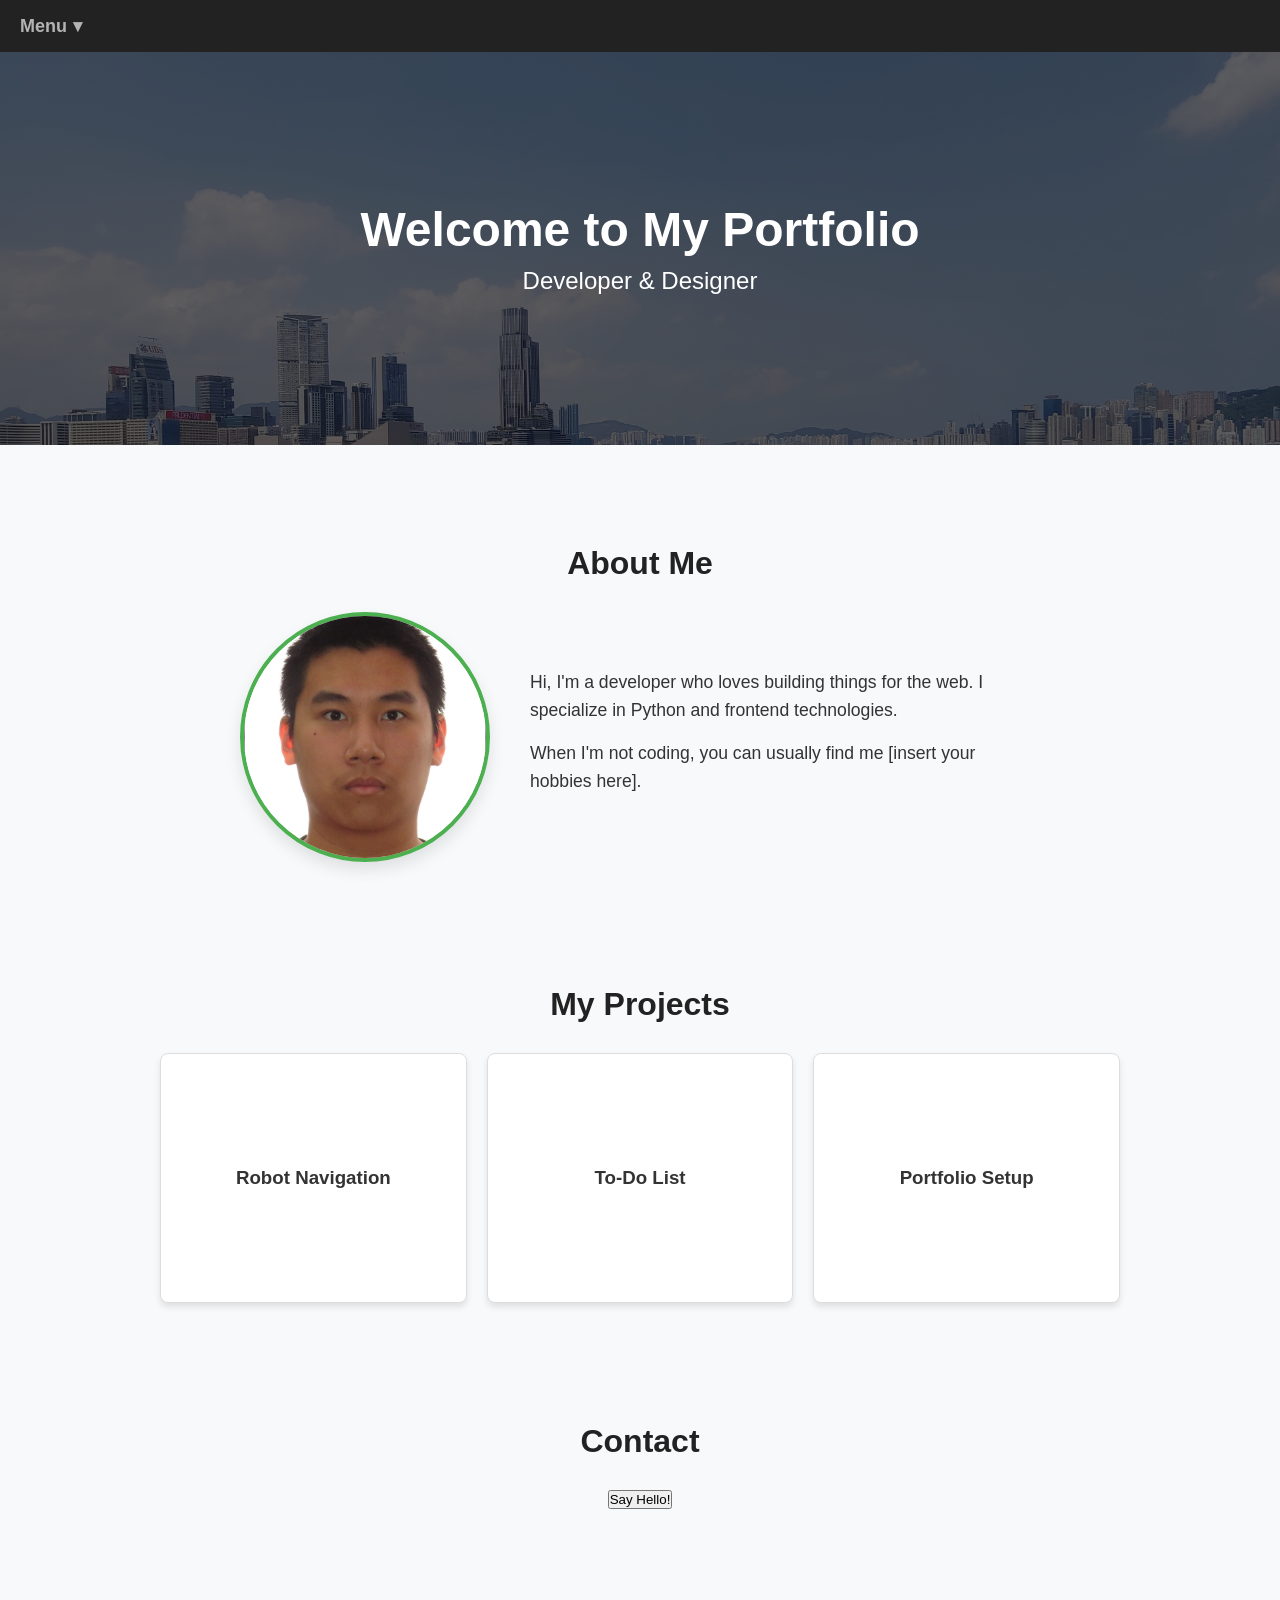
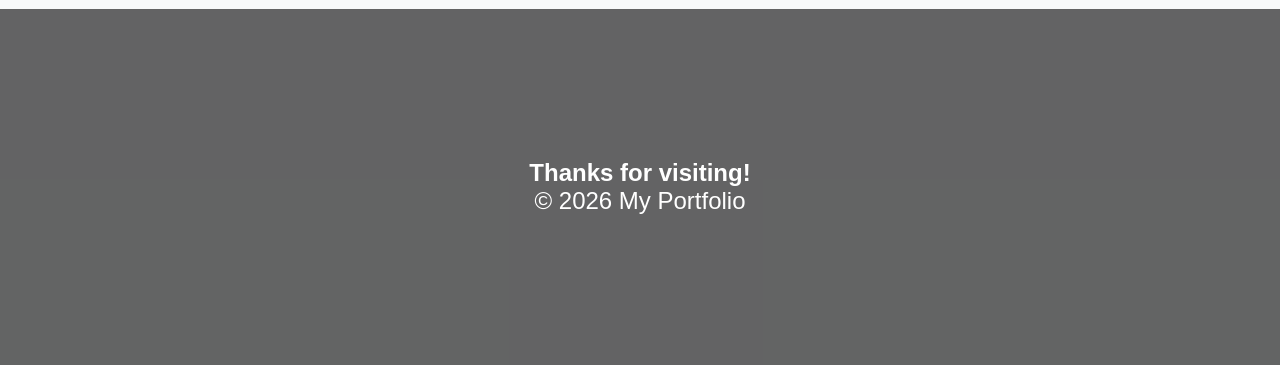
==== templates/index.html @ 961634d9 "Profile photo" ====
<!DOCTYPE html>
<html lang="en">
<head>
    <meta charset="UTF-8">
    <!-- This meta tag is the secret to making it responsive on mobile phones -->
    <meta name="viewport" content="width=device-width, initial-scale=1.0">
    <title>My Fancy Portfolio</title>
    <link rel="stylesheet" href="../static/style.css">
</head>
<body>

    <!-- Dropdown Navigation -->
    <nav class="navbar">
        <div class="dropdown">
            <button class="dropbtn">Menu <span class="arrow">▾</span></button>
            <div class="dropdown-content">
                <a href="#about">About Me</a>
                <a href="#projects">My Projects</a>
                <a href="#contact">Contact</a>
            </div>
        </div>
    </nav>

    <!-- Header with Background -->
    <!-- We use inline styles here so Flask can easily find your image -->
    <header class="hero" style="background-image: url(../static/background.jpg);">
        <div class="hero-content">
            <h1>Welcome to My Portfolio</h1>
            <p>Developer & Designer</p>
        </div>
    </header>

    <!-- Page Content -->
    <main class="container">
        <section id="about" class="section">
            <h2>About Me</h2>
            
            <div class="about-content">
                <!-- The Profile Photo -->
                <div class="profile-photo-container">
                    <img src="../static/temp.jpg" alt="A photo of me" class="profile-photo">
                </div>
                
                <!-- The Biography Text -->
                <div class="about-text">
                    <p>Hi, I'm a developer who loves building things for the web. I specialize in Python and frontend technologies.</p>
                    <p>When I'm not coding, you can usually find me [insert your hobbies here].</p>
                </div>
            </div>
        </section>

        <section id="projects" class="section">
            <h2>My Projects</h2>
            <div class="project-grid">
                <div class="card">
                    <div class="card-inner">
                        <div class="card-front">
                            <h3>Robot Navigation</h3>
                        </div>
                        <div class="card-back">
                            <p>C++ with that randomly generates obstacles that move and a robot that navigates them.</p>
                            <a href="https://github.com/EasternWinter/Pathing-Simulation">View Code</a>
                        </div>
                    </div>
                </div>

                <!-- Card 2 -->
                <div class="card">
                    <div class="card-inner">
                        <div class="card-front">
                            <h3>To-Do List</h3>
                        </div>
                        <div class="card-back">
                            <p>A JavaScript task manager built with local storage.</p>
                            <a href="#">View Code</a>
                        </div>
                    </div>
                </div>

                <!-- Card 3 -->
                <div class="card">
                    <div class="card-inner">
                        <div class="card-front">
                            <h3>Portfolio Setup</h3>
                        </div>
                        <div class="card-back">
                            <p>My personal portfolio built with Flask and CSS Flexbox.</p>
                            <a href="#">View Code</a>
                        </div>
                    </div>
                </div>
            </div>
        </section>

        <section id="contact" class="section">
            <h2>Contact</h2>
            <button id="helloBtn">Say Hello!</button>
        </section>
    </main>

    <!-- Footer with Background -->
    <footer class="hero" style="background-image: url(../static/background.jpg);">
        <div class="hero-content">
            <h2>Thanks for visiting!</h2>
            <p>© 2026 My Portfolio</p>
        </div>
    </footer>

    <script src="../static/script.js"></script>
</body>
</html>
---- static/style.css ----
/* --- Base Styles --- */
* {
    margin: 0;
    padding: 0;
    box-sizing: border-box; /* Makes width/height calculations predictable */
}

html {
    scroll-behavior: smooth; /* Makes clicking dropdown links scroll smoothly */
}

body {
    font-family: 'Segoe UI', Tahoma, Geneva, Verdana, sans-serif;
    color: #333;
    background-color: #f8f9fa;
}

/* --- About Me Section Layout --- */
.about-content {
    display: flex;
    flex-wrap: wrap; /* Allows stacking on small screens */
    align-items: center; /* Vertically centers the text with the photo */
    justify-content: center; /* Centers the whole block horizontally */
    gap: 40px; /* Space between photo and text */
    max-width: 800px;
    margin: 0 auto; /* Centers the content block within the section */
}

/* --- Profile Photo Styling --- */
.profile-photo-container {
    flex-shrink: 0; /* Prevents the photo from squishing */
}

.profile-photo {
    width: 250px;
    height: 250px;
    object-fit: cover; /* Ensures your image fills the circle without stretching */
    border-radius: 50%; /* Makes it a perfect circle */
    border: 4px solid #4CAF50; /* Adds a nice colored ring around it */
    box-shadow: 0 8px 16px rgba(0,0,0,0.1);
    transition: transform 0.3s ease; /* Prepares it for a hover effect */
}

/* Optional: Slight zoom when hovered */
.profile-photo:hover {
    transform: scale(1.05); 
}

/* --- Biography Text Styling --- */
.about-text {
    flex: 1; /* Takes up the remaining space */
    min-width: 300px; /* Ensures text doesn't get too narrow before stacking */
    text-align: left; /* Aligns text cleanly next to the photo */
    font-size: 1.1rem;
    line-height: 1.6;
}

.about-text p {
    margin-bottom: 15px;
}

/* --- Navigation & Hover Dropdown --- */
.navbar {
    background-color: #222;
    position: sticky;
    top: 0; /* Keeps nav at the top when scrolling */
    z-index: 100;
}

.dropdown {
    position: relative;
    display: inline-block;
    padding: 15px 20px;
}

.dropbtn {
    background-color: transparent;
    color: #b3b3b3; /* Start with a slightly dimmed white */
    font-size: 18px;
    border: none;
    cursor: pointer;
    font-weight: bold;
    display: flex; /* Keeps the word and arrow perfectly aligned */
    align-items: center;
    gap: 6px;
    transition: color 0.3s ease, text-shadow 0.3s ease; /* Smooth transition for brightness */
}

/* Make the arrow behave as a block so it can spin */
.arrow {
    display: inline-block;
    transition: transform 0.4s ease; /* Smooth 0.4 second spin */
}

/* --- The Hover Effects --- */

/* Brighten the word "Menu" and add a slight glow */
.dropdown:hover .dropbtn {
    color: #ffffff;
    text-shadow: 0 0 8px rgba(255, 255, 255, 0.8);
}

/* Spin the arrow 180 degrees to face up */
.dropdown:hover .arrow {
    transform: rotate(180deg);
}

.dropdown-content {
    display: none; /* Hidden by default */
    position: absolute;
    top: 100%;
    left: 0;
    background-color: #fff;
    min-width: 200px;
    box-shadow: 0px 8px 16px rgba(0,0,0,0.2);
    border-radius: 4px;
    overflow: hidden;
}

.dropdown-content a {
    color: #333;
    padding: 12px 16px;
    text-decoration: none;
    display: block;
    transition: background-color 0.2s;
}

.dropdown-content a:hover {
    background-color: #f1f1f1;
}

/* The magic hover rule */
.dropdown:hover .dropdown-content {
    display: block; 
}

/* --- Header & Footer (Hero Sections) --- */
.hero {
    /* The background image is set in the HTML via Flask */
    background-size: cover;
    background-position: center;
    background-attachment: fixed; /* Creates a cool parallax scrolling effect */
    color: white;
    text-align: center;
    padding: 150px 20px;
    position: relative;
}

/* Adds a dark tint so text is readable over your picture */
.hero::before {
    content: "";
    position: absolute;
    top: 0; left: 0; right: 0; bottom: 0;
    background-color: rgba(0, 0, 0, 0.6);
}

.hero-content {
    position: relative; /* Keeps text above the dark tint */
    z-index: 1;
}

.hero-content h1 { font-size: 3rem; margin-bottom: 10px; }
.hero-content p { font-size: 1.5rem; }

/* --- Main Layout --- */
.container {
    max-width: 1000px;
    margin: 0 auto;
    padding: 40px 20px;
}

.section {
    padding: 60px 0;
    text-align: center;
}

.section h2 { margin-bottom: 30px; font-size: 2rem; color: #222; }

/* --- Responsive Grid for Projects --- */
.project-grid {
    display: grid;
    /* This automatically adjusts columns based on screen width! */
    grid-template-columns: repeat(auto-fit, minmax(250px, 1fr));
    gap: 20px;
}

/* --- Card Flip Animation --- */
.card {
    background-color: transparent;
    height: 250px; /* Cards need a set height for the flip to look right */
    perspective: 1000px; /* This gives the flip its 3D depth */
}

/* This is the container that actually spins */
.card-inner {
    position: relative;
    width: 100%;
    height: 100%;
    transition: transform 0.6s; /* Controls how fast it flips */
    transform-style: preserve-3d; /* Tells the browser this is a 3D object */
}

/* Trigger the flip on hover */
.card:hover .card-inner {
    transform: rotateY(180deg);
}

/* Shared styles for both sides */
.card-front, .card-back {
    position: absolute; /* Places them right on top of each other */
    width: 100%;
    height: 100%;
    backface-visibility: hidden; /* Hides the back of the element when it faces away */
    border-radius: 8px;
    box-shadow: 0 4px 6px rgba(0,0,0,0.1);
    display: flex;
    flex-direction: column;
    justify-content: center;
    align-items: center;
    padding: 20px;
    text-align: center;
}

/* The Front Side */
.card-front {
    background-color: white;
    color: #333;
    border: 1px solid #ddd;
}

/* The Back Side */
.card-back {
    background-color: #222; /* Dark background for the back */
    color: white;
    transform: rotateY(180deg); /* Starts already flipped 180 degrees so it's facing away */
}

.card-back a {
    color: #4CAF50; /* A nice green link color */
    margin-top: 15px;
    text-decoration: none;
    font-weight: bold;
    border: 2px solid #4CAF50;
    padding: 5px 15px;
    border-radius: 4px;
    transition: background-color 0.3s, color 0.3s;
}

.card-back a:hover {
    background-color: #4CAF50;
    color: #222;
}

/* --- Mobile Responsiveness --- */
@media (max-width: 768px) {
    /* When screen is smaller than 768px (tablets/phones), apply these rules */
    .hero { padding: 100px 20px; }
    .hero-content h1 { font-size: 2rem; }
    .hero-content p { font-size: 1.2rem; }
    .section { padding: 40px 0; }
}
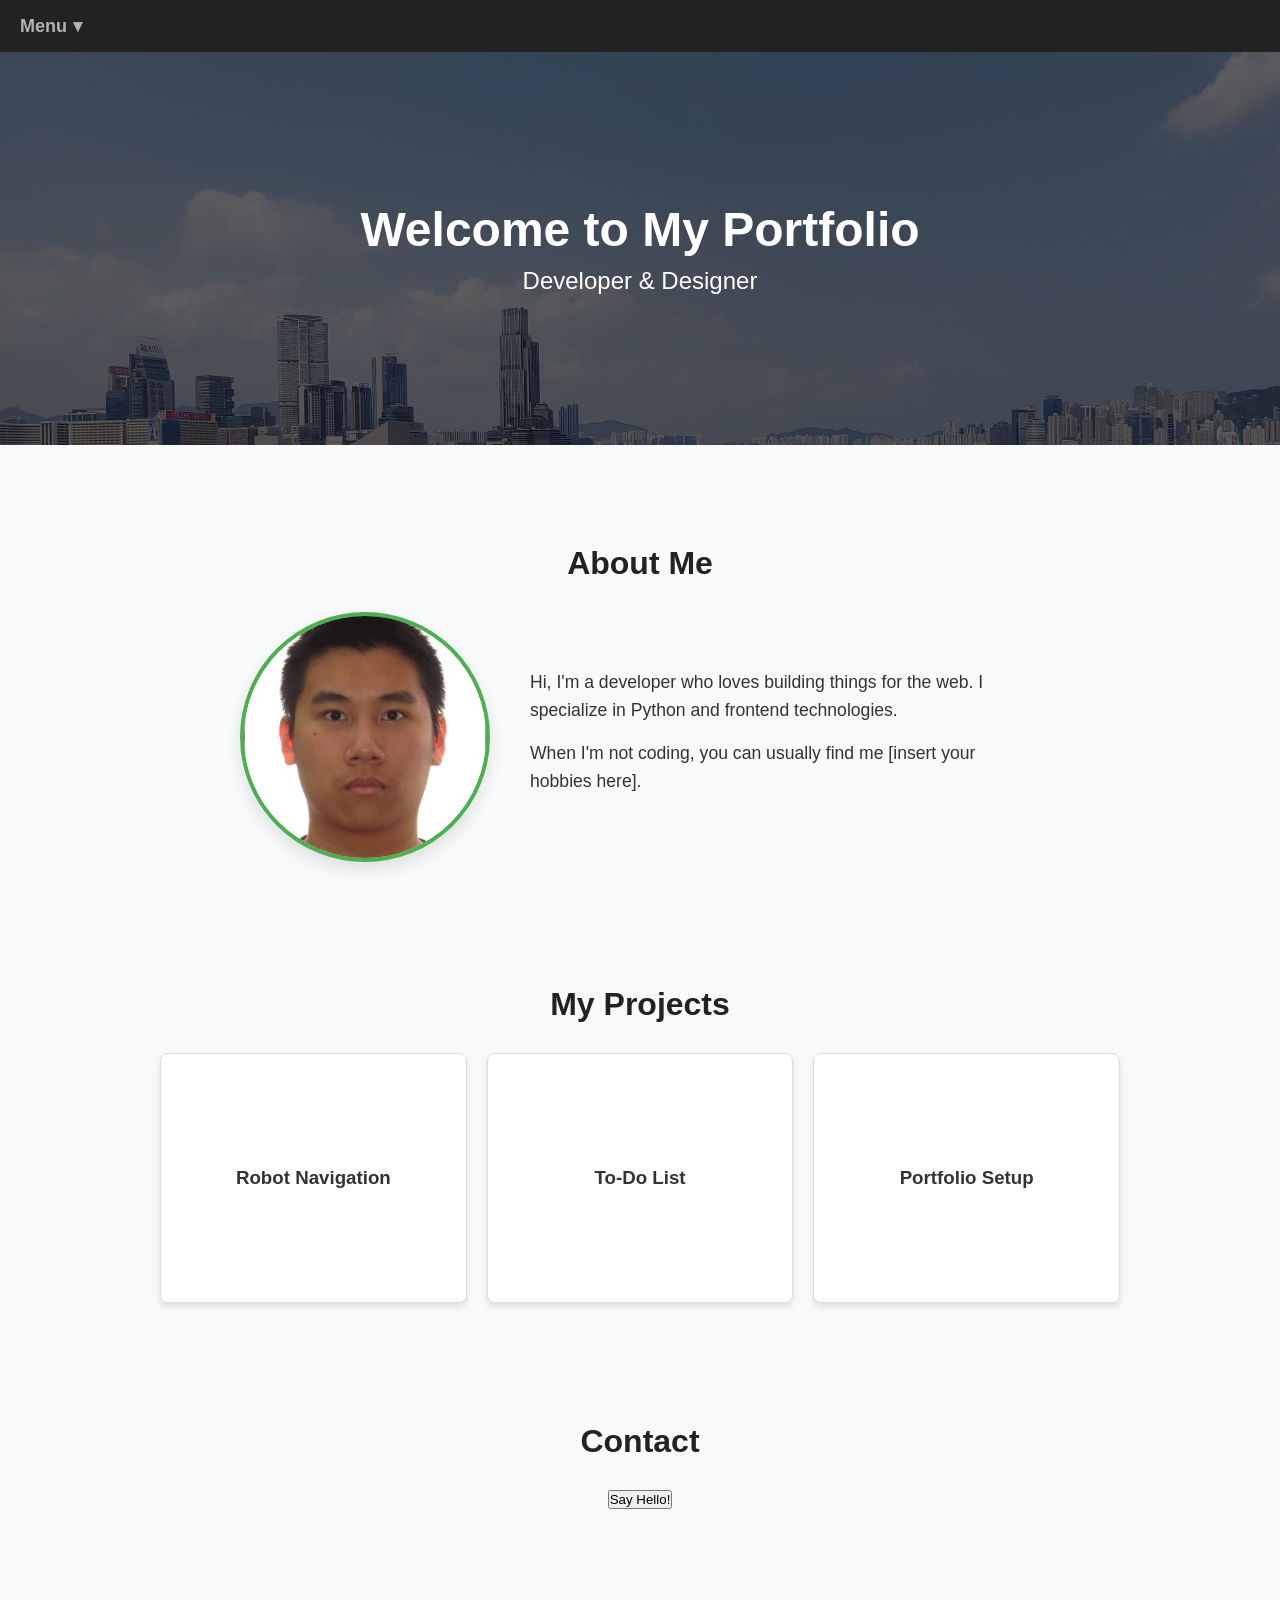
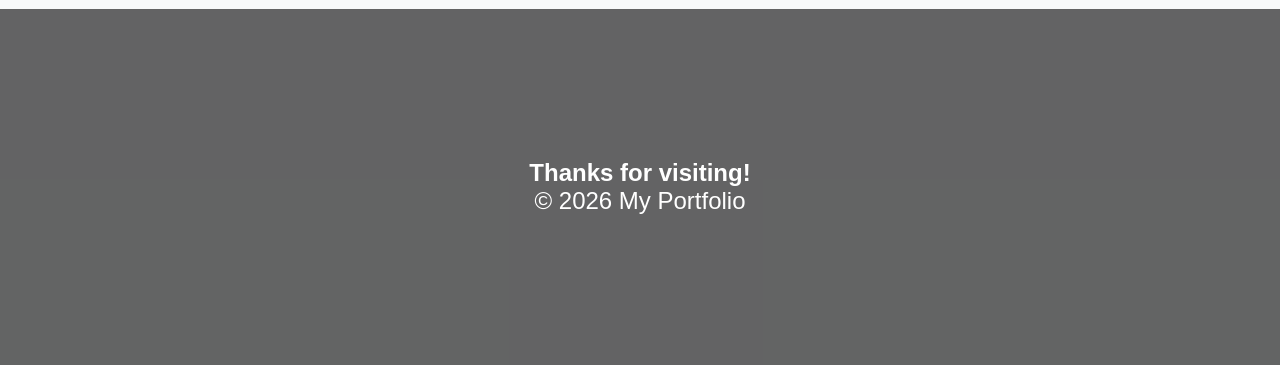
==== commit 5ce24794: "Slide elements" ====
--- a/templates/index.html
+++ b/templates/index.html
@@ -32,7 +32,7 @@
 
     <!-- Page Content -->
     <main class="container">
-        <section id="about" class="section">
+        <section id="about" class="section slide-hidden">
             <h2>About Me</h2>
             
             <div class="about-content">
@@ -52,7 +52,7 @@
         <section id="projects" class="section">
             <h2>My Projects</h2>
             <div class="project-grid">
-                <div class="card">
+                <div class="card slide-hidden">
                     <div class="card-inner">
                         <div class="card-front">
                             <h3>Robot Navigation</h3>
@@ -65,7 +65,7 @@
                 </div>
 
                 <!-- Card 2 -->
-                <div class="card">
+                <div class="card slide-hidden">
                     <div class="card-inner">
                         <div class="card-front">
                             <h3>To-Do List</h3>
@@ -78,7 +78,7 @@
                 </div>
 
                 <!-- Card 3 -->
-                <div class="card">
+                <div class="card slide-hidden">
                     <div class="card-inner">
                         <div class="card-front">
                             <h3>Portfolio Setup</h3>
--- a/static/style.css
+++ b/static/style.css
@@ -14,6 +14,26 @@
     color: #333;
     background-color: #f8f9fa;
 }
+
+/* --- Scroll Animations --- */
+
+/* The starting state before you scroll to it */
+.slide-hidden {
+    opacity: 0;
+    transform: translateY(50px); /* Pushes it down 50 pixels */
+    transition: opacity 0.8s ease-out, transform 0.8s ease-out;
+}
+
+/* The finishing state when it appears on screen */
+.slide-show {
+    opacity: 1;
+    transform: translateY(0); /* Brings it back to its original spot */
+}
+
+/* Optional: Stagger the project cards so they slide in one after another */
+.card:nth-child(1) { transition-delay: 0.1s; }
+.card:nth-child(2) { transition-delay: 0.3s; }
+.card:nth-child(3) { transition-delay: 0.5s; }
 
 /* --- About Me Section Layout --- */
 .about-content {
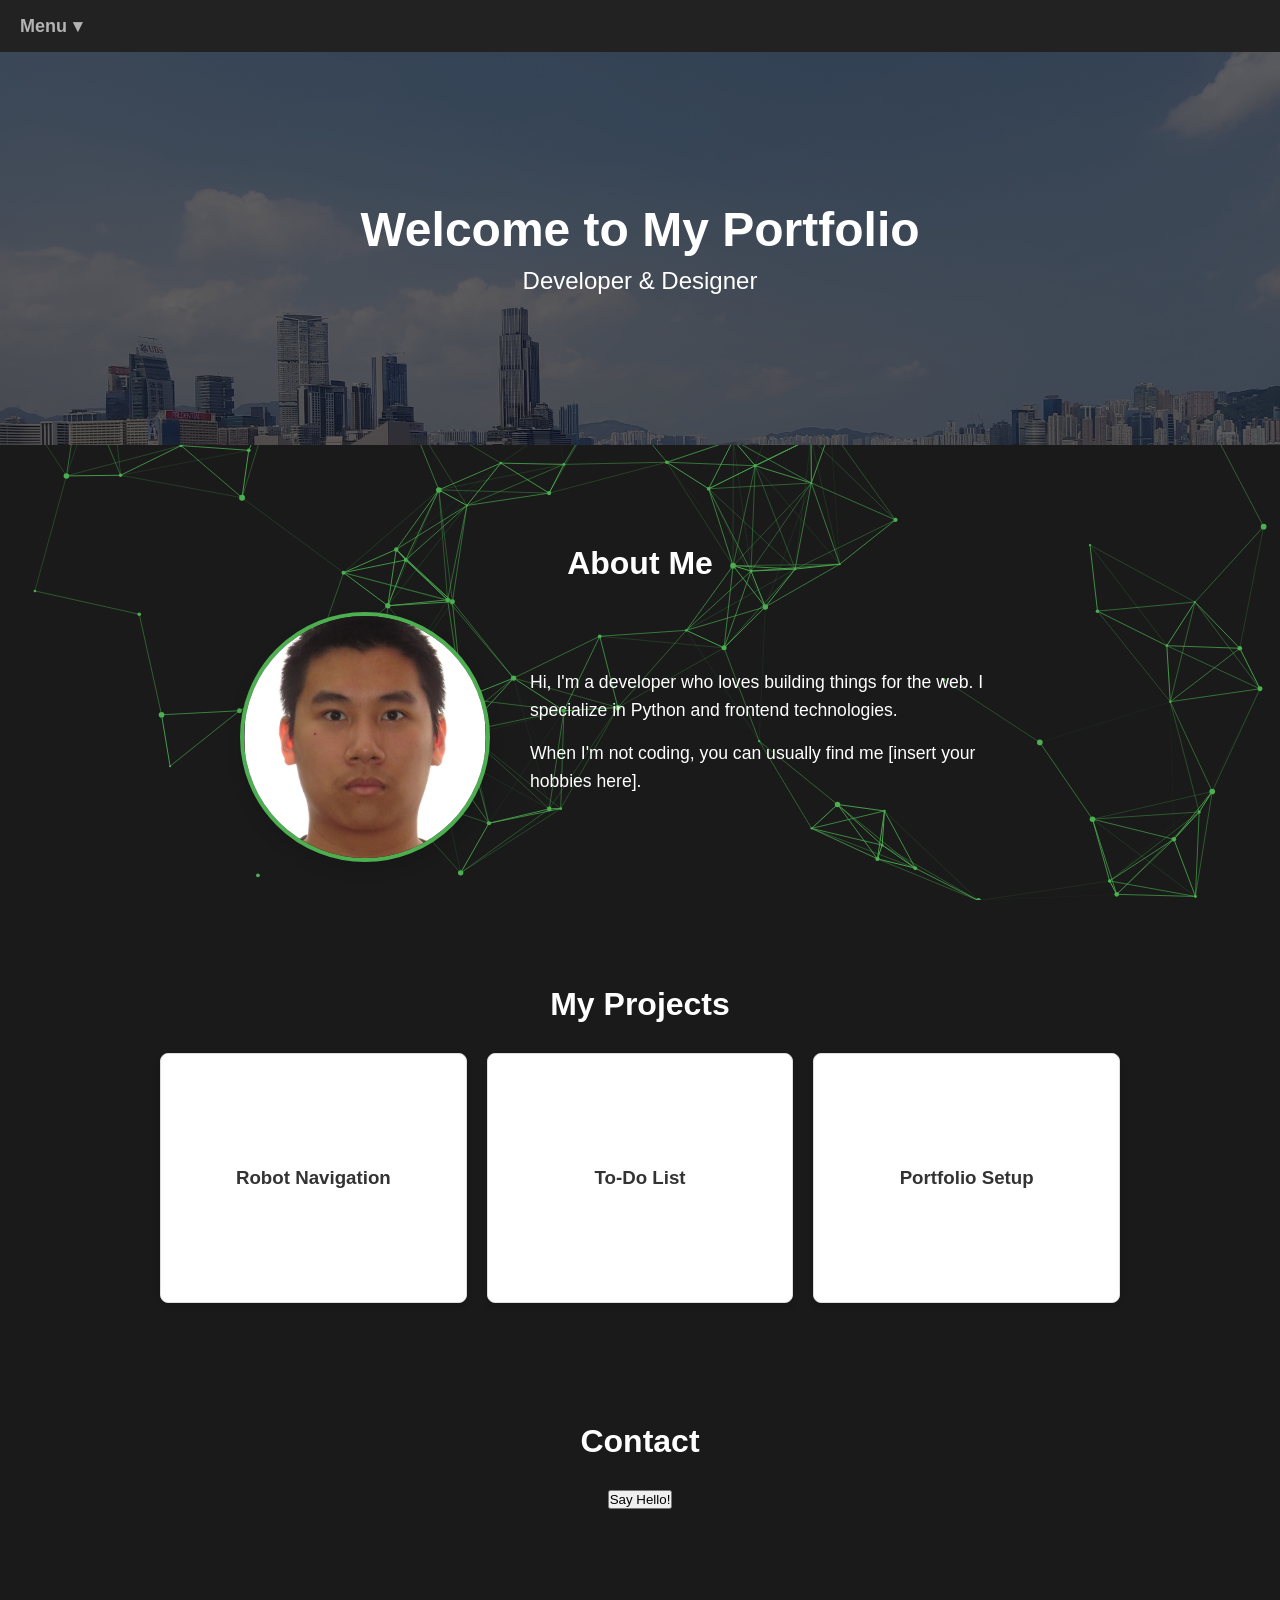
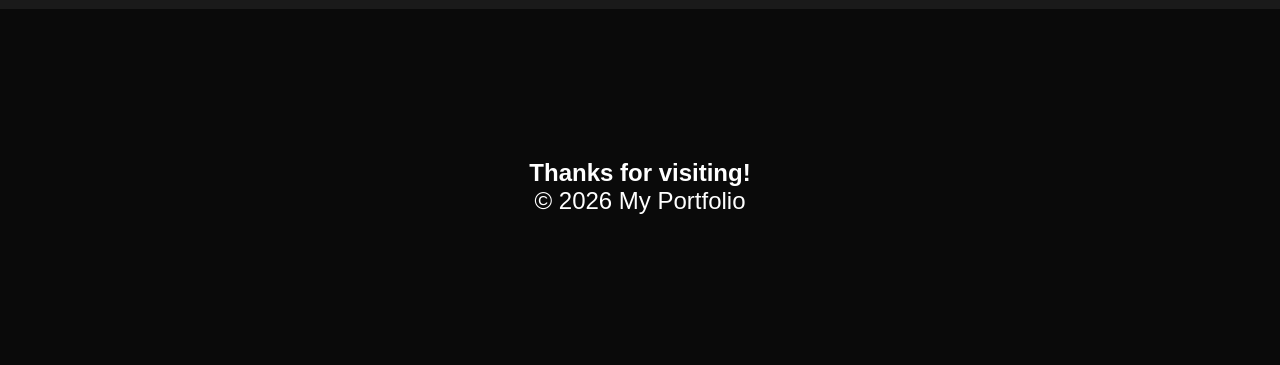
==== commit 77773e10: "Interactive Background" ====
--- a/templates/index.html
+++ b/templates/index.html
@@ -8,6 +8,8 @@
     <link rel="stylesheet" href="../static/style.css">
 </head>
 <body>
+    <!-- The canvas now sits directly inside the body -->
+    <canvas id="particle-canvas"></canvas>
 
     <!-- Dropdown Navigation -->
     <nav class="navbar">
--- a/static/style.css
+++ b/static/style.css
@@ -11,8 +11,18 @@
 
 body {
     font-family: 'Segoe UI', Tahoma, Geneva, Verdana, sans-serif;
-    color: #333;
-    background-color: #f8f9fa;
+    /* Change this from #f8f9fa to a dark color so it blends with the particles */
+    background-color: #1a1a1a; 
+    color: #ffffff; /* Make default text white */
+}
+
+#particle-canvas {
+    position: fixed; /* This stops it from sliding when you scroll */
+    top: 0;
+    left: 0;
+    width: 100vw; /* 100% of the viewport width */
+    height: 100vh; /* 100% of the viewport height */
+    z-index: -1; /* Pushes it behind all your text and sections */
 }
 
 /* --- Scroll Animations --- */
@@ -194,7 +204,7 @@
     text-align: center;
 }
 
-.section h2 { margin-bottom: 30px; font-size: 2rem; color: #222; }
+.section h2 { margin-bottom: 30px; font-size: 2rem; color: #ffffff; }
 
 /* --- Responsive Grid for Projects --- */
 .project-grid {
@@ -250,7 +260,7 @@
 
 /* The Back Side */
 .card-back {
-    background-color: #222; /* Dark background for the back */
+    background-color: #7b7b7b; /* Dark background for the back */
     color: white;
     transform: rotateY(180deg); /* Starts already flipped 180 degrees so it's facing away */
 }
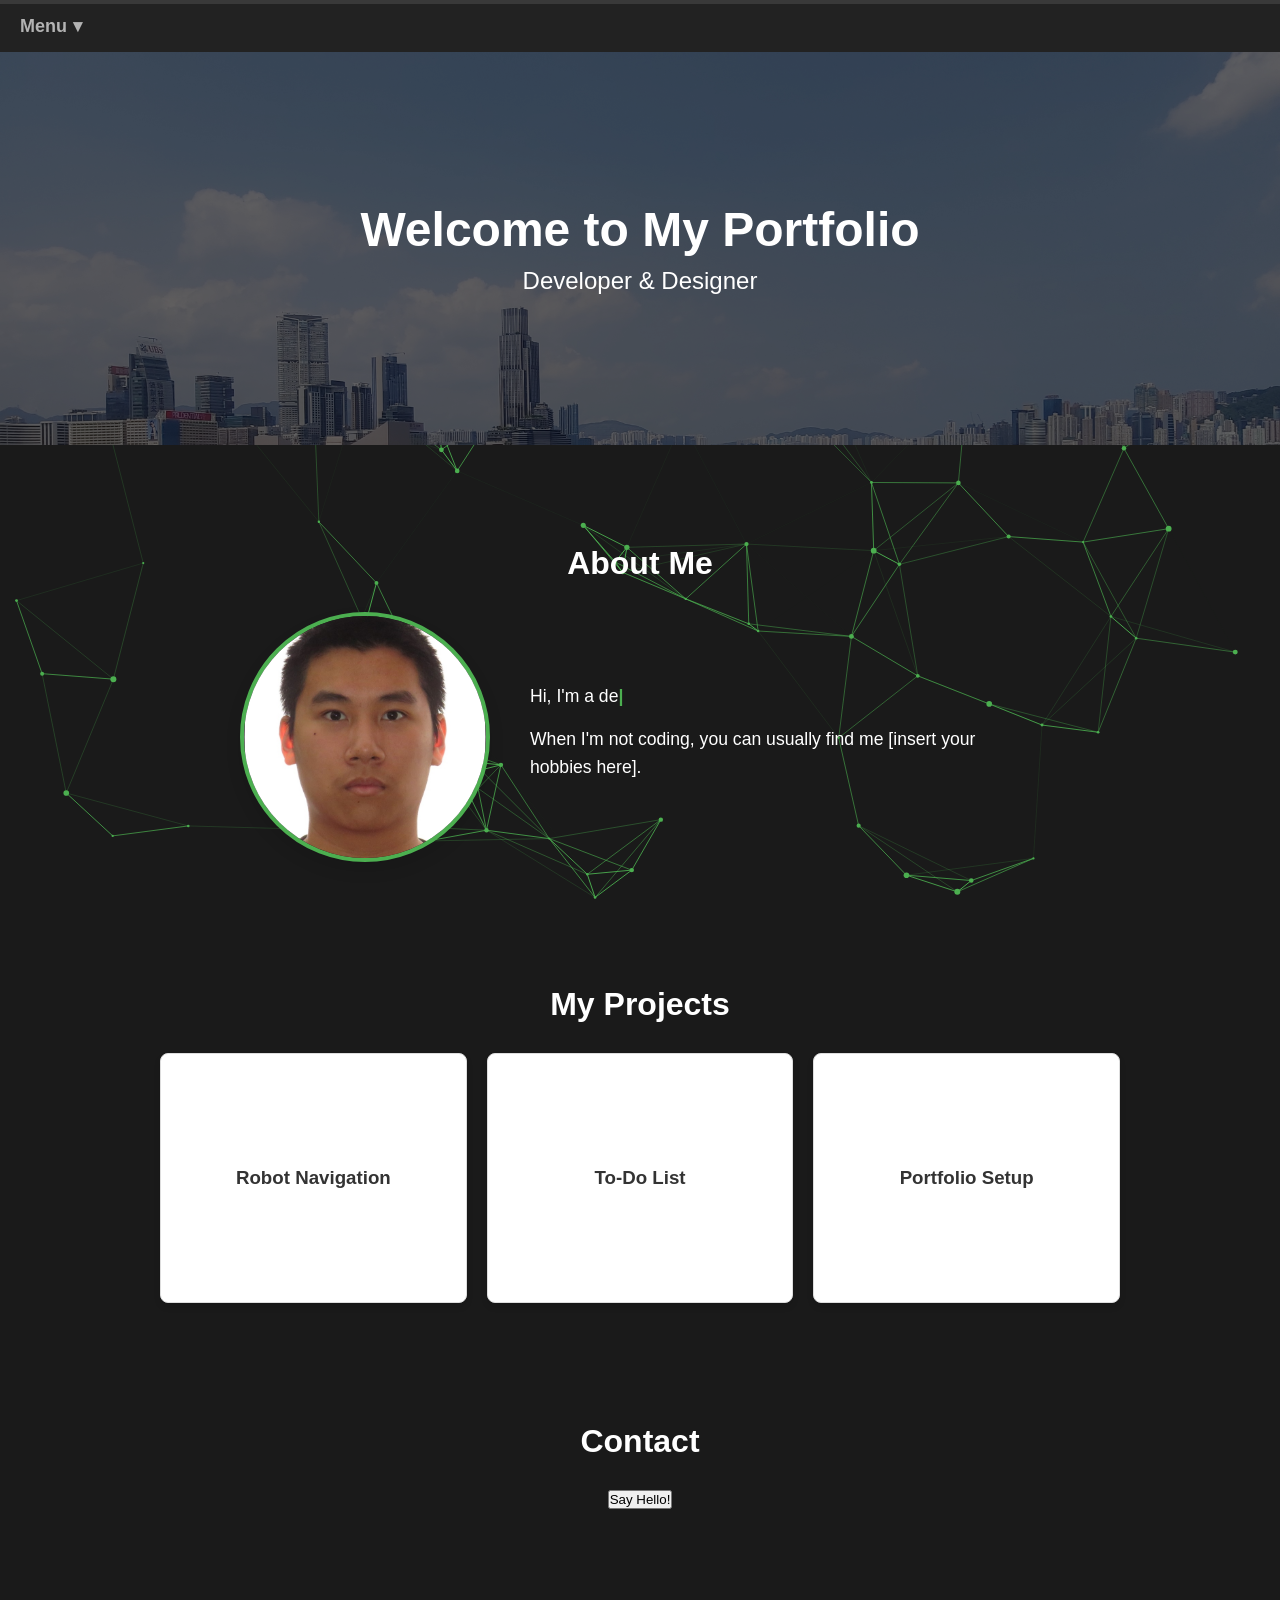
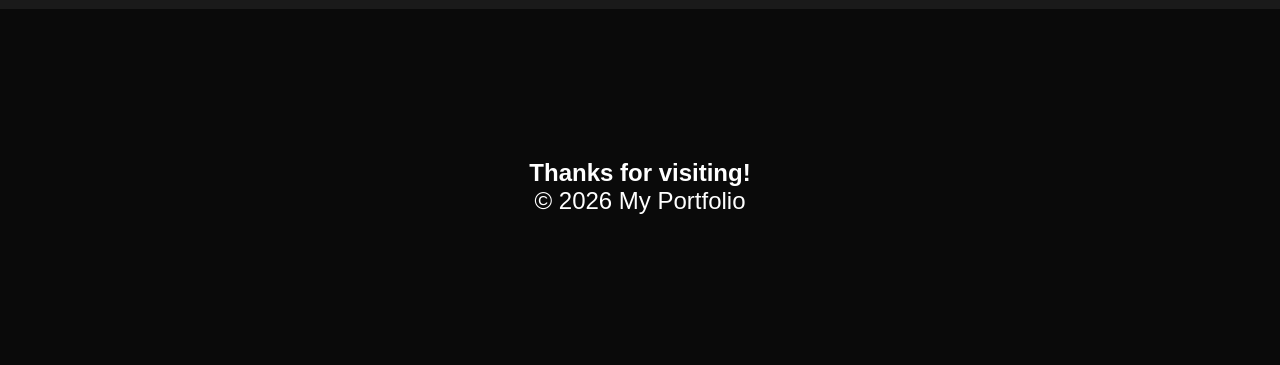
==== commit 829f59e7: "Add typewriter and scroll progress" ====
--- a/templates/index.html
+++ b/templates/index.html
@@ -8,6 +8,9 @@
     <link rel="stylesheet" href="../static/style.css">
 </head>
 <body>
+    <div class="progress-container">
+        <div class="progress-bar" id="myBar"></div>
+    </div>
     <!-- The canvas now sits directly inside the body -->
     <canvas id="particle-canvas"></canvas>
 
@@ -45,7 +48,7 @@
                 
                 <!-- The Biography Text -->
                 <div class="about-text">
-                    <p>Hi, I'm a developer who loves building things for the web. I specialize in Python and frontend technologies.</p>
+                    <p>Hi, <span <span id="typewriter-text"></span><span class="blinking-cursor">|</span></p>
                     <p>When I'm not coding, you can usually find me [insert your hobbies here].</p>
                 </div>
             </div>
--- a/static/style.css
+++ b/static/style.css
@@ -26,6 +26,37 @@
 }
 
 /* --- Scroll Animations --- */
+
+/* --- Scroll Progress Bar --- */
+.progress-container {
+    position: fixed;
+    top: 0;
+    left: 0;
+    width: 100%;
+    height: 4px;
+    background: rgba(255, 255, 255, 0.1); /* Faint background line */
+    z-index: 1000; /* Keeps it above everything, even the navbar */
+}
+
+.progress-bar {
+    height: 4px;
+    background: #4CAF50; /* Your green accent color */
+    width: 0%; /* Starts at 0, JS will change this */
+    border-radius: 0 2px 2px 0;
+}
+
+/* --- Typewriter Cursor Animation --- */
+.blinking-cursor {
+    font-weight: bold;
+    color: #4CAF50;
+    animation: blink 1s step-end infinite;
+}
+
+/* Makes the cursor flash on and off */
+@keyframes blink {
+    from, to { opacity: 1; }
+    50% { opacity: 0; }
+}
 
 /* The starting state before you scroll to it */
 .slide-hidden {
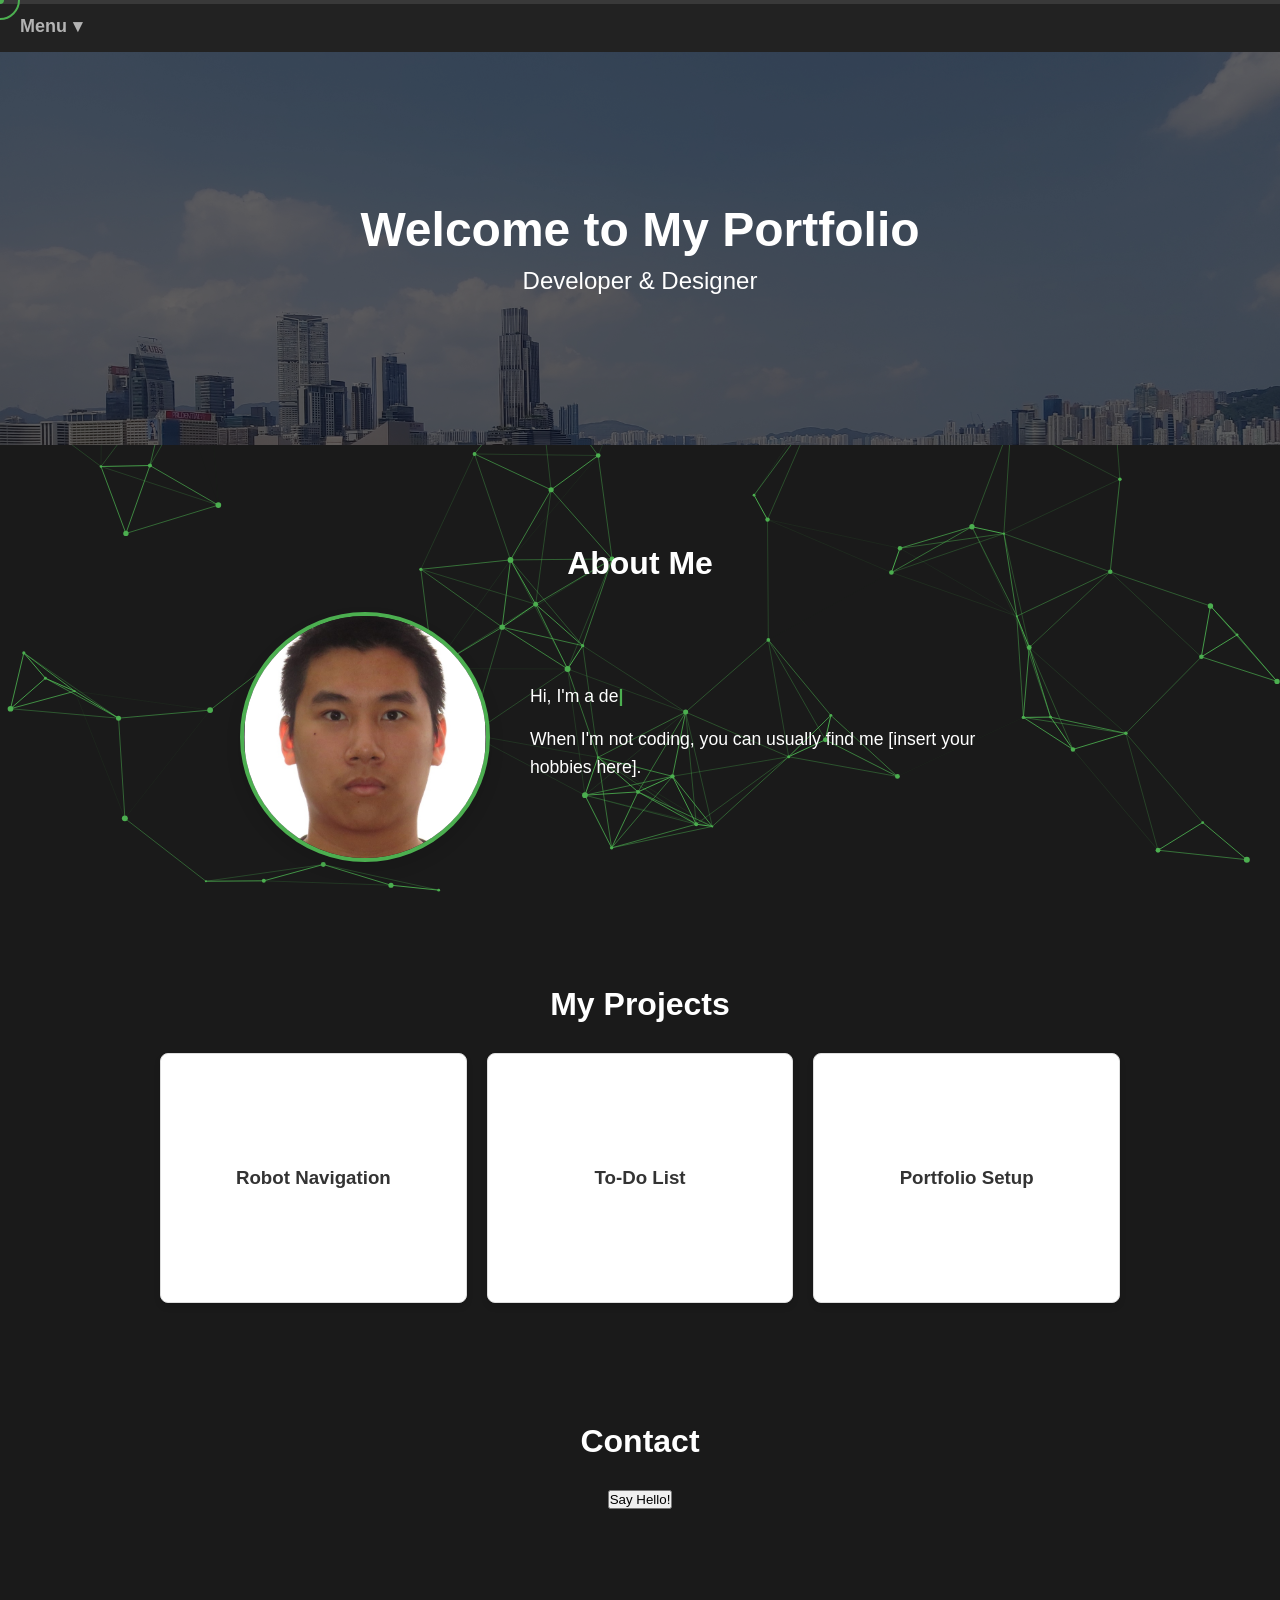
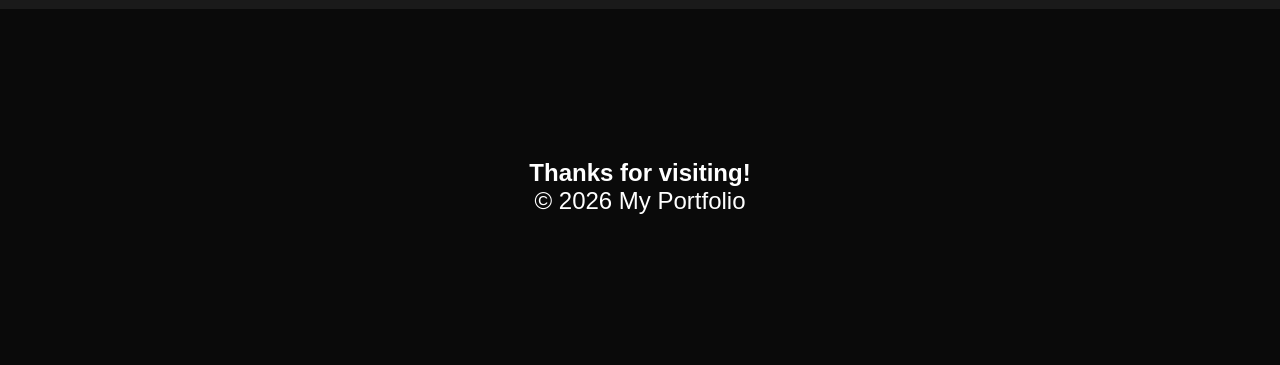
==== commit 7aa499ba: "Cursor" ====
--- a/templates/index.html
+++ b/templates/index.html
@@ -112,5 +112,8 @@
     </footer>
 
     <script src="../static/script.js"></script>
+    <!-- Custom Cursor Elements -->
+    <div class="cursor-dot"></div>
+    <div class="cursor-outline"></div>
 </body>
 </html>
--- a/static/style.css
+++ b/static/style.css
@@ -312,6 +312,49 @@
     color: #222;
 }
 
+/* --- Custom Cursor --- */
+
+/* 1. The key step: Hide the default cursor everywhere */
+html, body, a, button, .card, #helloBtn {
+    cursor: none !important;
+}
+
+/* Shared base styles */
+.cursor-dot, .cursor-outline {
+    position: fixed;
+    top: 0;
+    left: 0;
+    border-radius: 50%;
+    pointer-events: none;
+    z-index: 10000;
+    /* Center the divs perfectly over the X/Y coordinates */
+    transform: translate(-50%, -50%); 
+}
+
+/* The Inner Dot */
+.cursor-dot {
+    width: 8px;
+    height: 8px;
+    background-color: #4CAF50;
+}
+
+/* The Outer Ring */
+.cursor-outline {
+    width: 40px;
+    height: 40px;
+    border: 2px solid #4CAF50;
+    /* Smooth animations for hovering and moving */
+    transition: transform 0.2s ease-out, background-color 0.3s ease, width 0.3s ease, height 0.3s ease; 
+}
+
+/* Hover State */
+.cursor-outline.cursor-link-hover {
+    /* We use !important to make sure it scales up when hovered */
+    transform: translate(-50%, -50%) scale(1.5) !important; 
+    background-color: rgba(76, 175, 80, 0.1);
+    border-color: rgba(76, 175, 80, 0.5);
+}
+
 /* --- Mobile Responsiveness --- */
 @media (max-width: 768px) {
     /* When screen is smaller than 768px (tablets/phones), apply these rules */
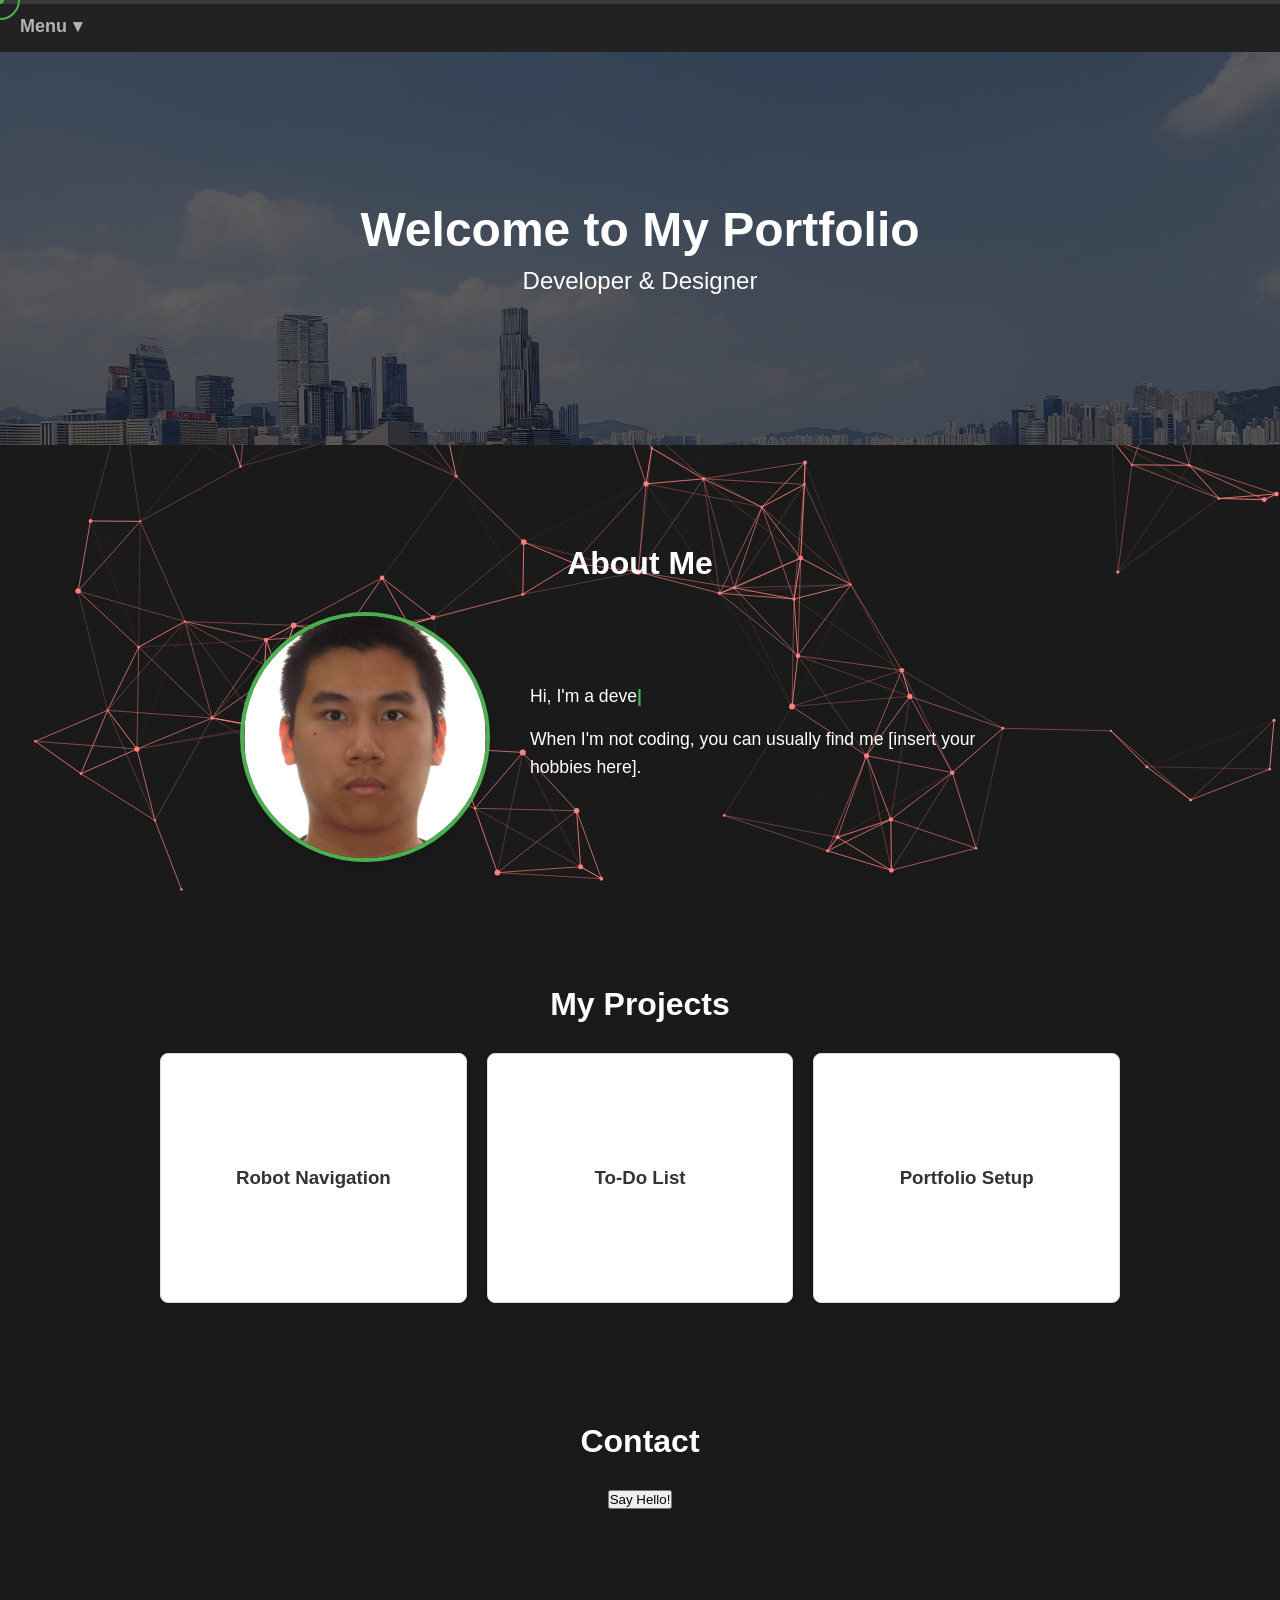
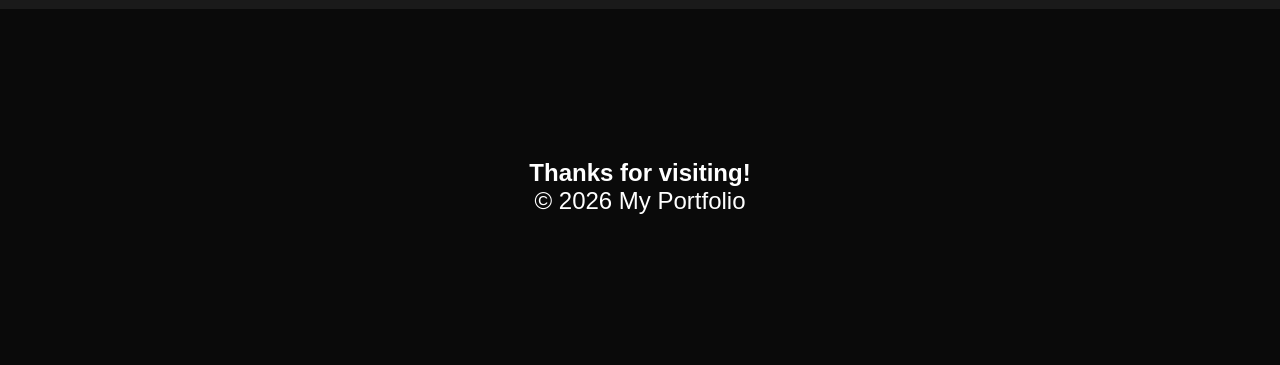
==== commit 0a6203f5: "Fix errors and colouring" ====
--- a/templates/index.html
+++ b/templates/index.html
@@ -48,7 +48,7 @@
                 
                 <!-- The Biography Text -->
                 <div class="about-text">
-                    <p>Hi, <span <span id="typewriter-text"></span><span class="blinking-cursor">|</span></p>
+                    <p>Hi, <span id="typewriter-text"></span><span class="blinking-cursor">|</span></p>
                     <p>When I'm not coding, you can usually find me [insert your hobbies here].</p>
                 </div>
             </div>
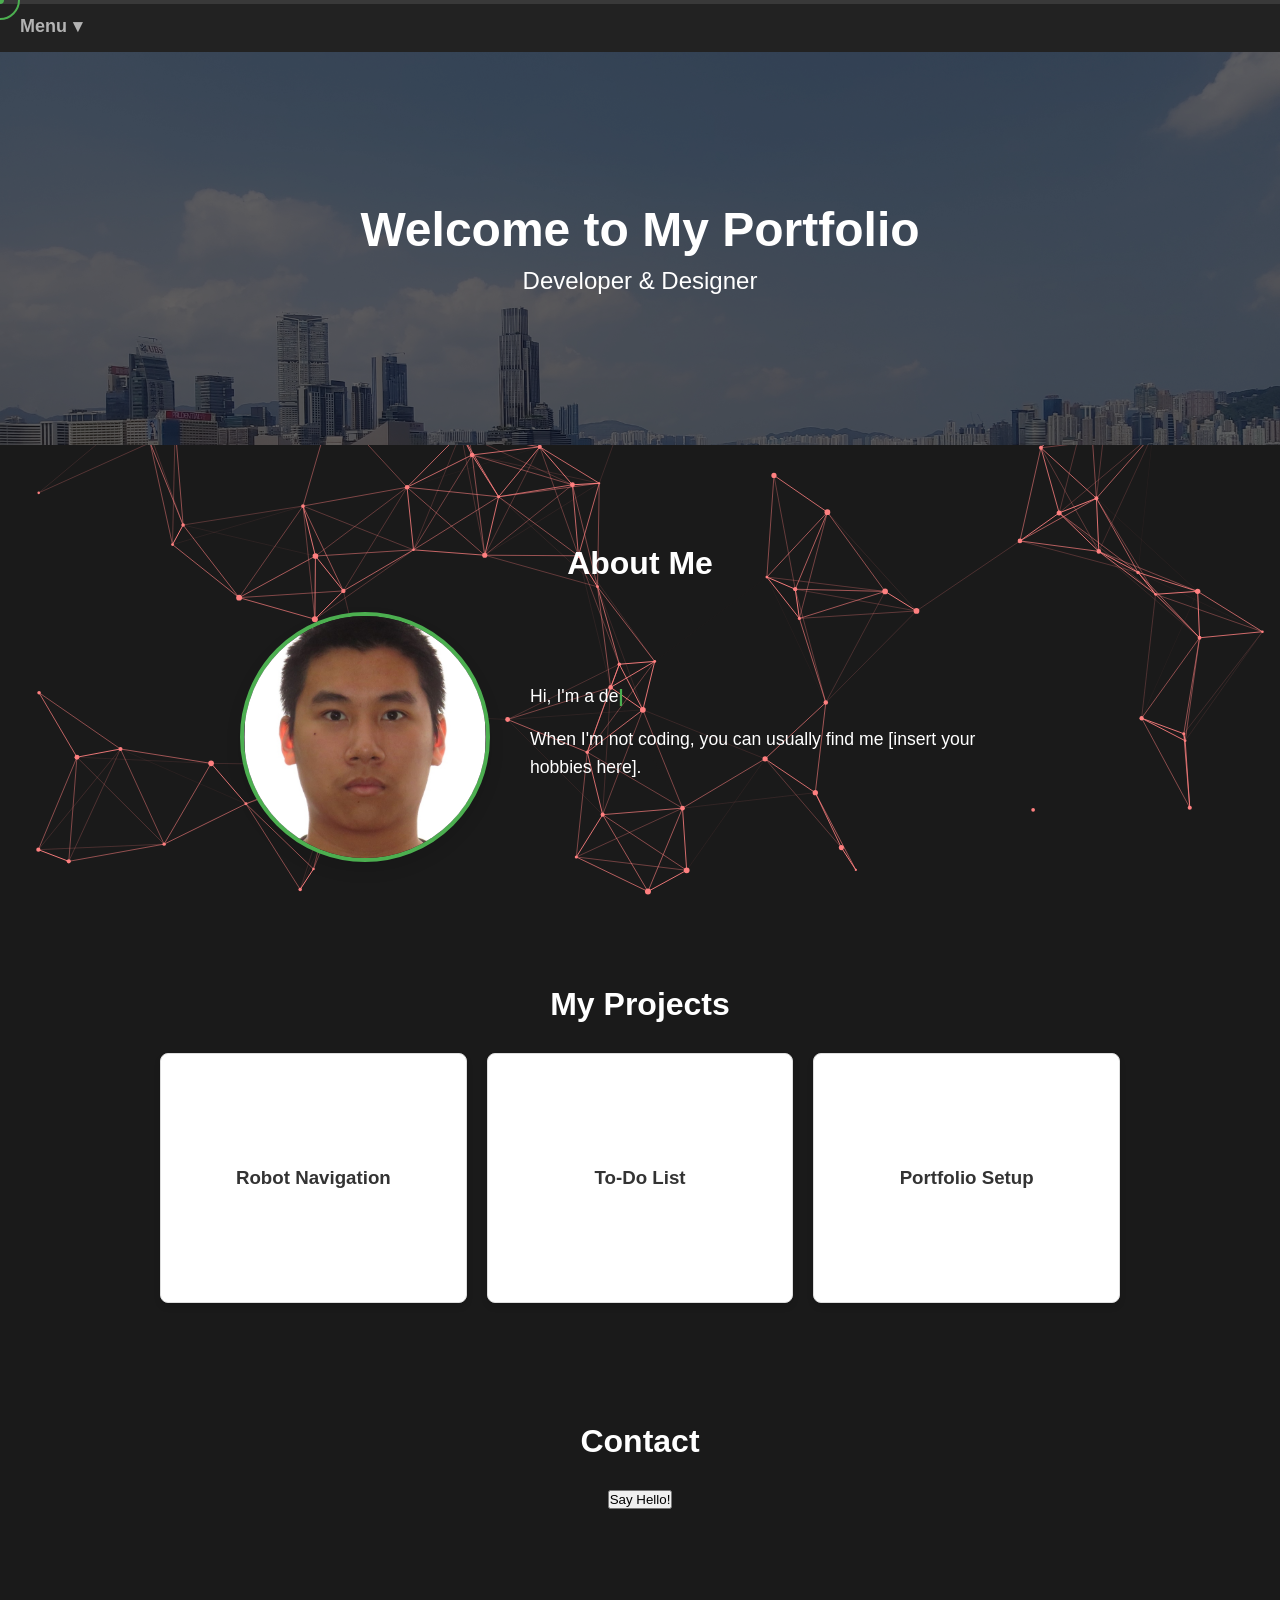
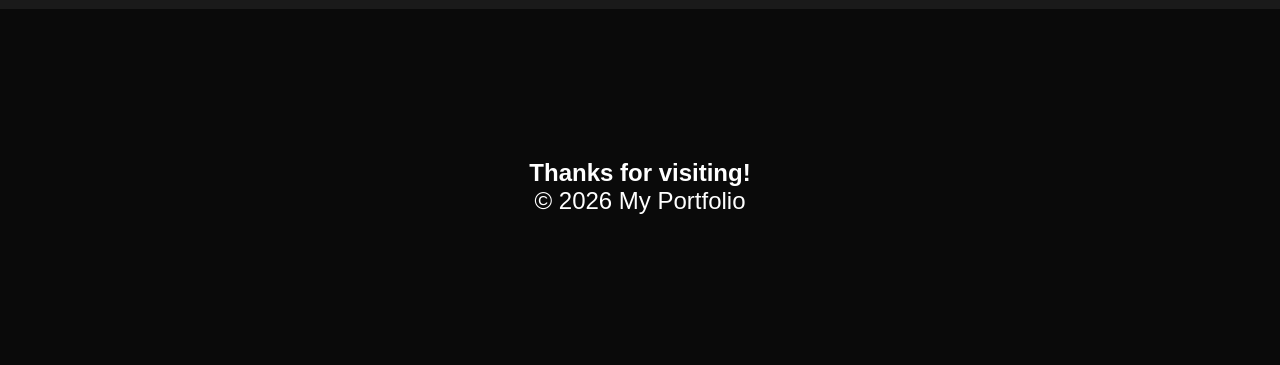
==== commit 4107a29f: "add comments" ====
--- a/templates/index.html
+++ b/templates/index.html
@@ -57,6 +57,7 @@
         <section id="projects" class="section">
             <h2>My Projects</h2>
             <div class="project-grid">
+                <!-- Card 1 -->
                 <div class="card slide-hidden">
                     <div class="card-inner">
                         <div class="card-front">
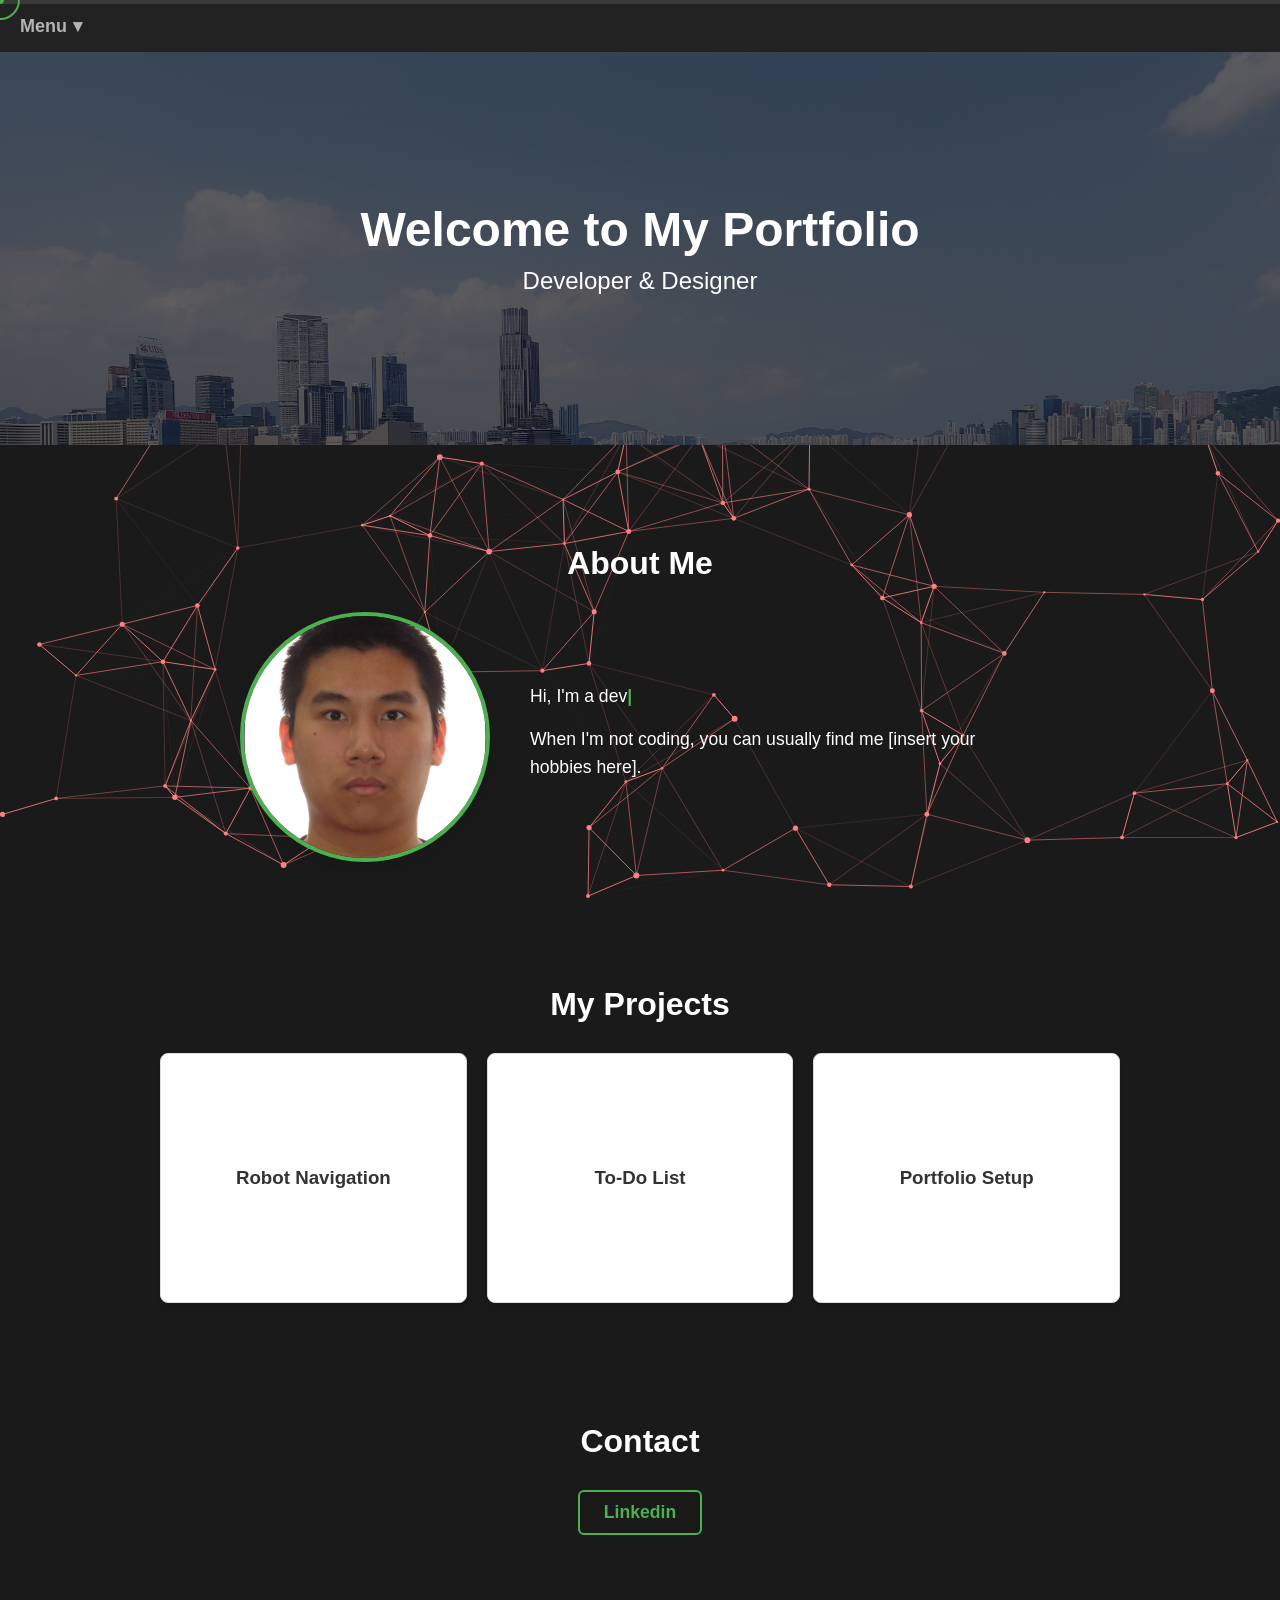
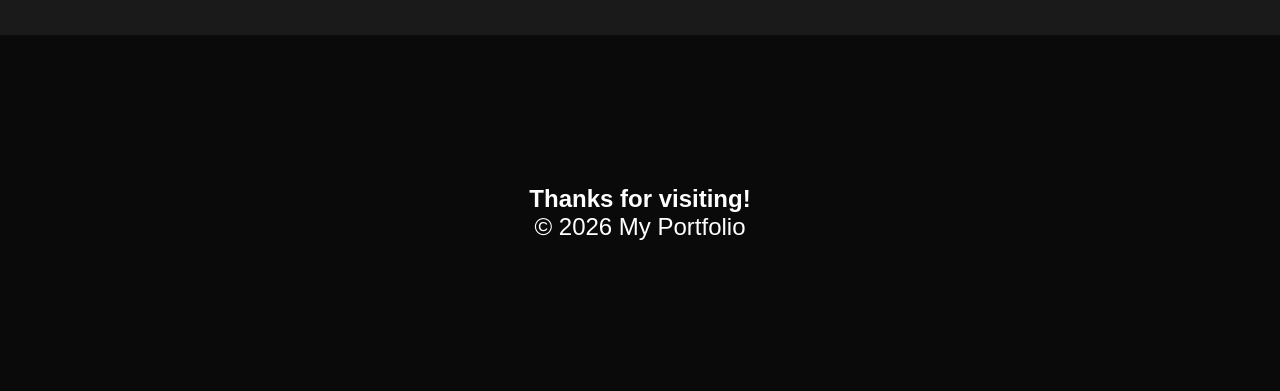
==== commit c6075f27: "basic adjustment" ====
--- a/templates/index.html
+++ b/templates/index.html
@@ -100,7 +100,7 @@
 
         <section id="contact" class="section">
             <h2>Contact</h2>
-            <button id="helloBtn">Say Hello!</button>
+            <a href="https://www.linkedin.com/in/nathan-y-026300262/" id="helloBtn">Linkedin</a>
         </section>
     </main>
 
--- a/static/style.css
+++ b/static/style.css
@@ -236,6 +236,26 @@
 }
 
 .section h2 { margin-bottom: 30px; font-size: 2rem; color: #ffffff; }
+
+/* --- Contact Button --- */
+#helloBtn {
+    display: inline-block;
+    color: #4CAF50;
+    text-decoration: none;
+    font-size: 1.1rem;
+    font-weight: bold;
+    border: 2px solid #4CAF50;
+    padding: 10px 24px;
+    border-radius: 6px;
+    background-color: transparent;
+    transition: background-color 0.3s ease, color 0.3s ease, transform 0.2s ease;
+}
+
+#helloBtn:hover {
+    background-color: #4CAF50;
+    color: #222;
+    transform: translateY(-2px);
+}
 
 /* --- Responsive Grid for Projects --- */
 .project-grid {
